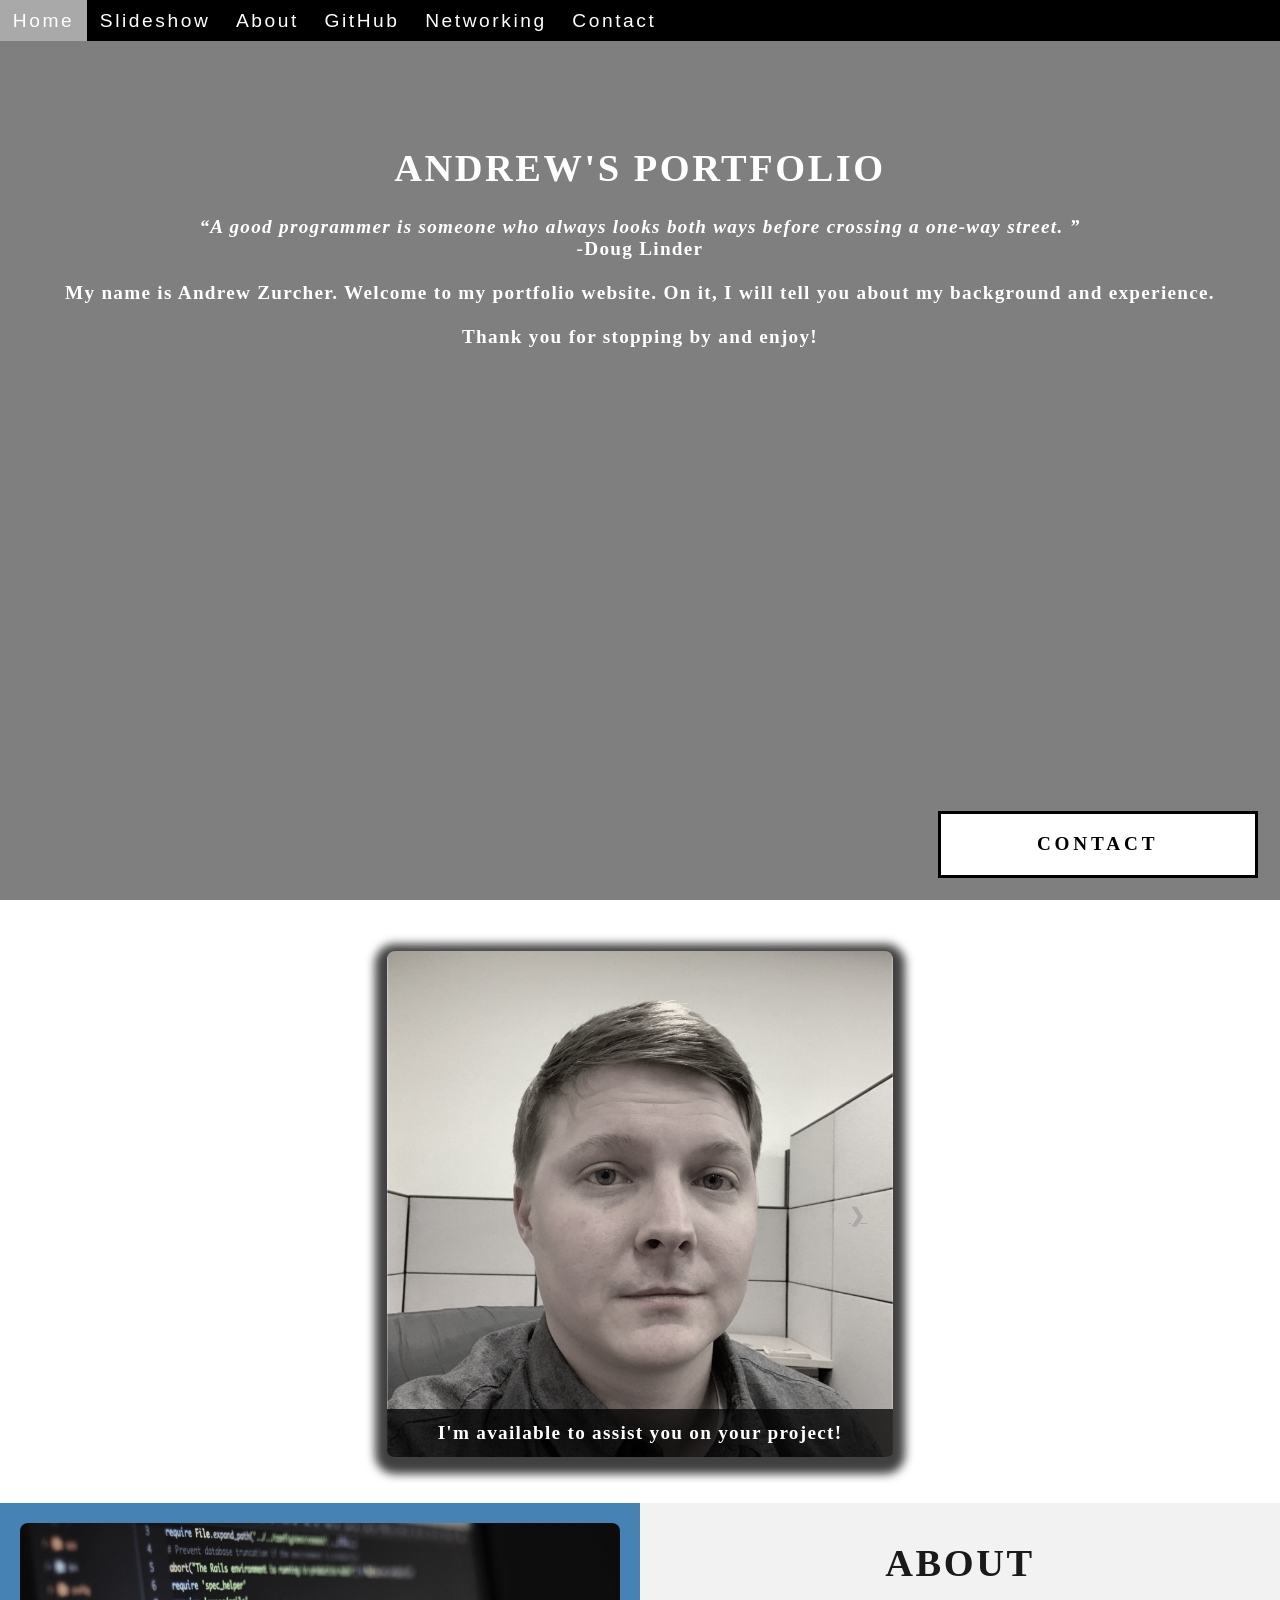
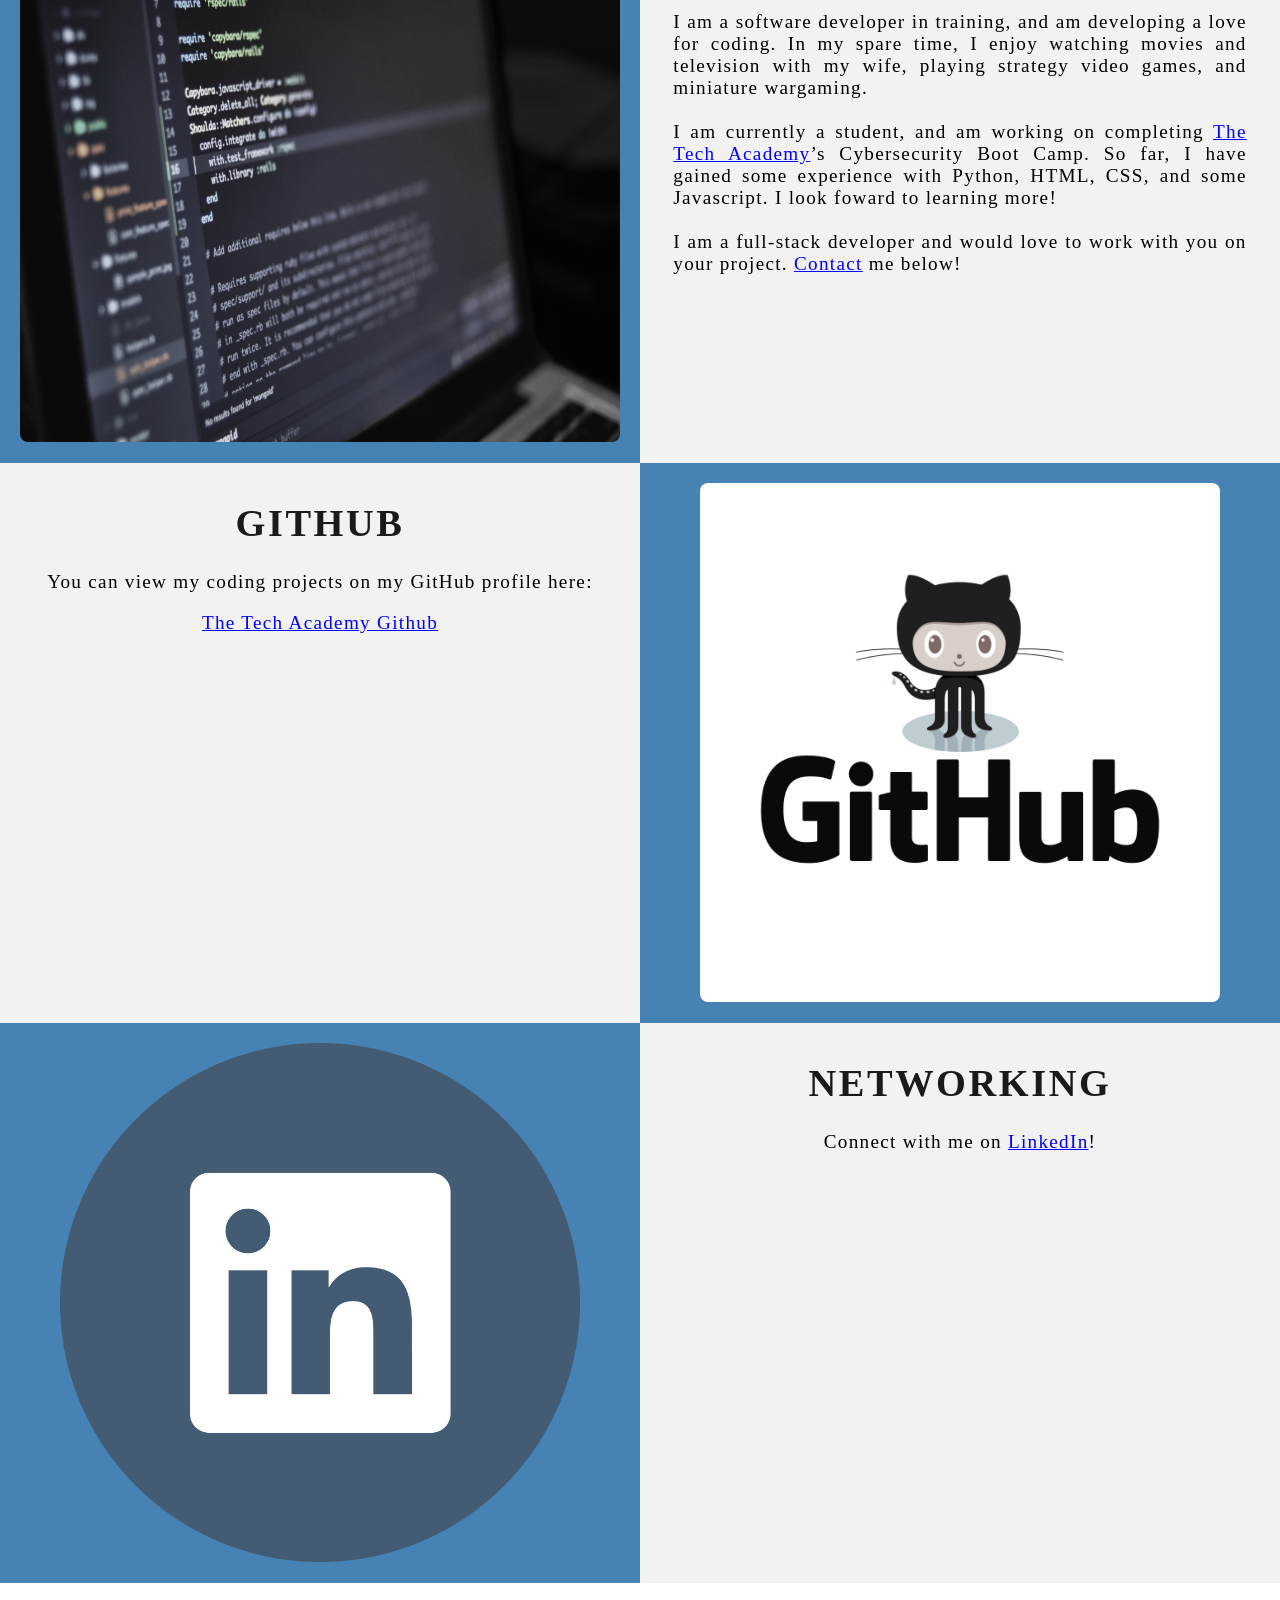
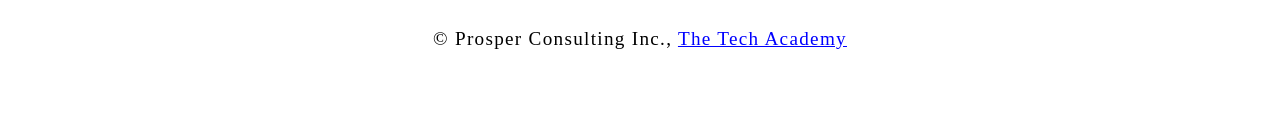
==== Portfolio_Website/index.html @ 339c85d9 "Added features to Portfolio website Added a slideshow and popup contact form to the portfolio websit" ====
<!DOCTYPE html>
<html>

    <!--Head-->
    <head>
        <meta charset="UTF-8">
        <meta name="viewport" content="width=device-width" />
        <title>Andrew Zurcher's Portfolio</title>
        <link rel="stylesheet" type="text/css" href="./stylesheet/portfolio.css">
    </head>

    <!--Body-->
    <body class="Background">
        
        <!--Navbar-->
        <div class="Navbar">
            <a class="active" href="#Home">Home</a>
            <!-- New Section Added -->
            <a href="#Slideshow">Slideshow</a>
            <a href="#About">About</a>
            <a href="#GitHub">GitHub</a>
            <!-- New Section Added -->
            <a href="#Networking">Networking</a>
            <!-- Onclick and ondblclick functions added to open and close the contact form -->
            <a onclick="openForm()" ondblclick="closeForm()">Contact</a>
        </div>

        <!--Background video-->
        <div id="Home">
            <video autoplay muted loop id="Coding_Video">
                <source src="images/video/bluecoding.mp4" type="video/mp4">
                <!--Display message if video fails to run-->
                Your browser does not support HTML5 video.
            </video>
        </div>

        <!--Video text-->
        <div class="Video_Text">
            <h1 class="white-text">Andrew's Portfolio</h1>
            <strong>
                <p class="center">
                    <q>A good programmer is someone who always looks both ways before crossing a one-way street. 
                    </q>
                    <br> -Doug Linder
                    <br>
                    <br> My name is Andrew Zurcher. Welcome to my portfolio website. On it, I will tell you about my background and experience.
                    <br>
                    <br> Thank you for stopping by and enjoy! 
                </p>
            </strong>
        </div>

        <!-- Slideshow section added -->
        <div id="Slideshow">
            <div id="Slideshow_Background">
                <div id="Slideshow_Container">
                    <!-- Slide 1 of 6 -->
                    <div class="mySlides fade">
                        <img class="Slideshow_Images" src="./images/personalphoto.jpg" alt="Picture of Andrew">
                        <div class="text">I'm available to assist you on your project!</div>
                    </div>
                    <!-- Slide 2 of 6 -->
                    <div class="mySlides fade">
                        <img class="Slideshow_Images" src="./images/HTML_CSS_and_JavaScript.jpeg" alt="HTML, CSS, and JS logos">
                        <div class="text">I am a full-stack software developer,<br> trained in:<br>HTML, CSS, and Javascript,</div>
                    </div>
                    <!-- Slide 3 of 6 -->
                    <div class="mySlides fade">
                        <img class="Slideshow_Images" src="./images/Python.png" alt="Python logo">
                        <div class="text">the popular programming language Python,</div>
                    </div>
                    <!-- Slide 4 of 6 -->
                    <div class="mySlides fade">
                        <img class="Slideshow_Images" src="./images/nodejslogo.png" alt="Node.js logo">
                        <div class="text">the Node.js runtime,</div>
                    </div>
                    <!-- Slide 5 of 6 -->
                    <div class="mySlides fade">
                        <img class="Slideshow_Images" src="./images/angular.png" alt="Angular logo">
                        <div class="text">and the Angular framework.</div>
                    </div>
                    <!-- Slide 6 of 6 -->
                    <div class="mySlides fade">
                        <img class="Slideshow_Images" src="./images/cybersecurity.png" alt="Custom Photo">
                        <div class="text"><a class="white-text" onclick="openForm()" href="#Contact">Contact me!</a></div>
                    </div>
                    <!-- Previous and next buttons -->
                    <a class="Previous" onclick="plusSlides(-1)">&#10094;</a>
                    <a class="Next" onclick="plusSlides(1)">&#10095;</a>
                </div>    
                    <br> <!-- A space between the slideshow and the dots -->

                <!-- Slideshow dots -->
                <div style="text-align: center">
                    <span class="dot" onclick="currentSlide(1)"></span>
                    <span class="dot" onclick="currentSlide(2)"></span>
                    <span class="dot" onclick="currentSlide(3)"></span>
                    <span class="dot" onclick="currentSlide(4)"></span>
                    <span class="dot" onclick="currentSlide(5)"></span>
                    <span class="dot" onclick="currentSlide(6)"></span>
                </div>                   
            </div>
        </div>

        <!--About section-->
        <div class="Row" id="About">
            <!--Left column-->
            <div class="Column_2">
                <img src="./images/coding.jpg" alt="Laptop Coding">
            </div>
            <!--Right column-->
            <div class="Column_1">
                <h1>About</h1>
                <p>
                    I am a software developer in training, and am developing a love for coding.  In my spare time, I enjoy watching movies and television with my wife, playing strategy video games, and miniature wargaming.
                    <br>
                    <br>I am currently a student, and am working on completing <a href="https://www.learncodinganywhere.com" target="_blank">The Tech Academy</a>’s Cybersecurity Boot Camp. So far, I have gained some experience with Python, HTML, CSS, and some Javascript.  I look foward to learning more! 
                    <br>
                    <br>I am a full-stack developer and would love to work with you on your project. <a onclick="openForm()">Contact</a> me below!
                </p>
            </div>
        </div>

        <!--GitHub section-->
        <div class="Row" id="GitHub">
            <!--Left column-->
            <div class="Column_1">
                <h1>GitHub</h1>
                <p class="center">
                    You can view my coding projects on my GitHub profile here:
                    <br>
                    <p class="center"><a href="https://github.com/azurcher09?tab=repositories" target="_blank">The Tech Academy Github</a></p>
                </p>
            </div>
            <!--Right column-->
            <div class="Column_2">
                <a href="https://github.com/azurcher09?tab=repositories" target="_blank"><img src="./images/GitHub.png" alt="GitHub Logo"></a>
            </div>
        </div>

        <!-- LinkedIn Section-->
        <div class="Row" id="Networking">
            <!--LinkedIn Image, left column -->
            <div class="Column_2">
                <a href="https://www.linkedin.com/in/andrew-zurcher-66538125b/" target="_blank"><img src="./images/linkedin.png" alt="LinkedIn Logo"></a>
            </div>
            <div class="Column_1">
                <h1>Networking</h1>
                <p>
                    <p class="center">Connect with me on <a href="https://www.linkedin.com/in/andrew-zurcher-66538125b/" target="_blank">LinkedIn</a>!</p>
                </p>
            </div>    
        </div>

        <!--Contact form -->
        <div id="Contact">
            <button onclick="openForm()" class="Pop_Up_Button">CONTACT</button>
            <div class="form-popup" id="myForm">
                <form action="https://formspree.io/f/xgebyped" method="POST" class="form-container">
                    <h1>Contact</h1>
                    <label for="name"><b>Name</b></label>
                        <input type="text" placeholder="Type your name here" name="name" required>
                    <label for="phone"><b>Phone</b></label>
                        <input type="text" placeholder="Type your phone number here" name="phone">
                    <label for="email"><b>Email</b></label>
                        <input type="text" placeholder="Type your email address here" name="email" required>
                    <label for="message"><b>Message</b></label>
                        <input type="text" placeholder="Type your message here" name="message">

                    <button type="submit" class="btn">SUBMIT</button>
                    <button type="button" class="btn cancel" onclick="closeForm()">CLOSE</button>
                </form>
            </div>
        </div>

        <!--Footer section-->
        <footer>
            <p>
                <p class="center">&copy Prosper Consulting Inc., <a href="https://www.learncodinganywhere.com/" target="_blank">The Tech Academy</a></p>
                <br>
            </p>
        </footer>
        <script src="./js/portfolio.js"></script>
    </body>
</html>
---- Portfolio_Website/stylesheet/portfolio.css ----
/***** GENERAL STYLING *****/

/*Affects entire document */
html {
    scroll-behavior: smooth; /*This ensures that the page scrooling is smooth when the nav bar buttons are clicked*/
}

/* Body */
body {
    margin: 0%;  /* This ensures our site displays all the way to the edge of the browser screen */
    opacity: 1; /*This and transition affect the page loading fade in effect */
    transition: 3s opacity; /*This causes a 3 second fade in */
    letter-spacing: .2vw;
    font-family: Avant Garde, Helvetica;
    font-size: 1.5vw;
    overflow-x: hidden; /*Prevents the horizontal scroll bar from appearing when the quote is hovered over */
    user-select: none; /*Prevents the text on the webpage from being highlighted by the user */
}

/*This section contributed to the fade effect for the page that occurs when the page is loaded */
body.fade-out {
    opacity: .1; /* This sets the level of opacity at the start of page load */
}

/* Heading 1 elements */
h1 {
    text-transform: uppercase; /* Capitalizing all h1 headings */
    font-family: "Trebuchet MS", Optima; /* Sets the font family of all h1 headings */
    text-align: center; /* Centering all h1 elements */
    margin-top: 3%; /* Adds a small margin above h1 elements */
    color: #1a1a1a; 
}

/* Heading 1 element hover effect */
h1:hover {
    filter: grayscale(5%); /* Adds a slightly gray filter to the h1 headings when hovered over */
    transform: scale(1.1); /* When the h1 elements are hovered over they increase in size by 1.1 */
    transition: transform 1s; /* This causes the transformation to last 1 second */
}

/* Styling for portfolio title text */
.white-text {
    color: #fff; /* This is used to change the color of the portfolio title text */
    padding-top: 10vh; /* Adds padding (equal to 10% of the viewport height) to the top of the Portfolio Title text */
}

/* Paragraph elements */
p {
    font-family: Perpetua, Rockwell Extra Bold;
    text-align: justify; /* Justify text within paragraph elements */
    letter-spacing: .1vw; /* this expands the text slightly */
    font-size: 1.5vw; /* Relative font sizing equal to 1.5% of the viewport width */
    padding-left: 1vw; /* Relative padding equal to 1% of the viewport width */
    padding-right: 1vw; /* Relative padding equal to 1% of the viewport width */
}

/* Paragraph element hover effect */
p:hover {
    transition: transform 1s; /* This makes the transform effect last 1 second */
	transform: scale(1.01); /* This makes the paragraphs increase slightly in size when hovered over */
}

/* Center class - this applies to all elements with the class "center" */
.center {
    text-align: center; /* This center aligns the text */
}

/* Center class hover effect - This only affects the quote, github link, and footer */
.center:hover {
    transition: transform 2s; /* This makes the transform effect last 2 seconds */
    transform: scale(1.1); /* This makes the elements with class "center" increase in size by 1.1 when hovered over */
}

/* Anchor elements */
a {
    color: blue; /* This ensures all links are blue */
    cursor: pointer; /* This ensures all links change the mouse to a pointer when hovered over or clicked */
    text-decoration: underline; /* Ensures all links are underlined */
}

/* Quotation elements */
q {
    font-style: italic; /* This makes the quote italicized */
}

/* Image elements */
img {
    filter: grayscale(75%); /* This rids our pictures of 75% of their color */
    border-radius: 8px; /* Gives all images slightly rounded corners */
    max-width: 100%; /* Ensures all images stay within the width of their container */
    height: 100%; /* Sets the height of all images */
    display: block; /* By specifying block display we can ensure our images are able to be centered */
    margin: auto auto auto auto; /* This centers all images */
}

/* Image element hover effects */
img:hover {
	filter: grayscale(5%);  /* Brings back most of the image's color when hovered over */
}

/* The @media rule is used in media queries to apply different styles for different media/types of devices */
/* On screens 576px and smaller the images will be 100px tall and centered vertically in the column */
@media screen and (max-width: 576px) {
    img {
        height: 100px;
        margin-top: 150px;
    }
}

/* Styling for footer element */
footer {
    padding: 2%; /* This gives the footer padding that is equal to 2% of the width of the element's area */
    background-color: white;
}
/***** END OF GENERAL STYLING *****/

/***** NAVBAR STYLING *****/
.Navbar {
    overflow: hidden; /* This ensures that any content that overflows beyond the boundary of our nav bar is not displayed */
    background-color: black; /* This colors the navbar black */
    position: fixed; /* This keeps the navbar at the top of the screen as we scroll */
    top: 0; /* This ensures no space is displayed above the navbar */
    width: 100%; /* This makes the navbar span the entire width of the page */
    z-index: 1; /* This ensures other elements don't display over the navbar */
    -webkit-animation: moveNav 5s; /* This applies the moveNav animation below for Safari 4.0 - 8.0 */
    animation: moveNav 5s; /* This applies the moveNav animation for all other browsers */
}

/* moveNav animation effect for moving the nav bar in from the left of the screen */
@keyframes moveNav {
    from {left: -100vw;} /* The navbar is starting off screen to the left */
    to {left: 0vw;} /* This moves the navbar into place on the screen */
}

/* Navbar links */
.Navbar a {
    float: left; /* This specifies that the text floats on the left on the navbar */
    display: block; /* This ensures that other text will be displayed on the same line or row, instead of a new line */
    color: white; /* This is the font color for text on our navbar */
    padding: .75vw 1vw; /* This adds padding around our text */
    text-decoration: none; /* This gets rid of the underlines under the text on our navbar */
    font-family: Avant Garde, Helvetica; /* This specifies the font family for text on our navbar */
    font-size: 1.5vw; /* This specifies the font size for text on our navbar */
    text-align: center; /* This centers the text within its container */
    position: relative; /* This sets the text relative to its normal positioning, allowing us to use the animation below */
    -webkit-animation: moveNavText 5.75s; /* Animation for Safari 4.0 - 8.0 */
    animation: moveNavText 5.75s; /* Applies the moveNavText animation for 5.75s */ 
}

/* moveNavText animation effect for moving the navbar text from above the view to the navbar */
@keyframes moveNavText {
    from {top: -100vw;} /* This sets the navbar text 100% above the viewport */
    to {top: 0vw;} /* This lowers the navbar text onto the navbar */
}

/* Screens 576px and smaller will display navbar links equally distributed */
@media screen and (max-width: 576px) {
    .Navbar a{
        width: 20%; /* This makes each link take up 1/4 of the navbar */
        font-size: 12px;
    }
}

/* Navbar hover effects */
.Navbar a:hover {
    background-color: #f4f4f4; /* Defines the background color that will display when you hover over the link */
    color: black; /* This defines the font color that will display when navbar a elements are hovered over */
    font-weight: bold; /* This makes the text on the navbar bold when hovered over */
    cursor: pointer;
}

/* Navbar home button */
.Navbar a.active { /* This targets the a element on the navbar with the "active" class */
    background-color: darkgray;
}
/***** END OF NAVBAR STYLING *****/

/***** VIDEO STYLING *****/
/* Formatting for background video */
#Coding_Video {
    position: fixed; /* This fixes the video to the page */
    right: 0; /* This ensures there is no space between the edge of the video and the edge of the page */
    bottom: 0; /* This ensures no space between the bottom of the video and the bottom of the page */
    min-width: 100%; /* This ensures the video is displayed across the full width of the page */
    z-index: -1; /* This places the video behind the other elements on the page */
}

/* Screens that are 576px and smaller will not display the background video */
@media screen and (max-width: 576px) {
    #Coding_Video {
        display: none;
    }
}       

/* Texts over the video */
.Video_Text {
    background: rgba(0, 0, 0, 0.5); /* This provides a semi-transparent background for the text to sit over */
    color: white; /* Makes the font color white */
    width: 100%; /* Ensures the video-text container fills the width of the video */
    height: 100vh; /* This ensures the video=text container fills the height of the viewport so that the slideshow is not partially displayed */
    padding-top: 2vh; /* This adds padding around the video-text container so that the background goes slightly beyond the text */
    position: relative; /* This sets the text relative to its normal positioning, allowing us to use the animation below */
    -webkit-animation: moveVideoText 5.75s; /* Animation for Safari 4.0-8.0 */
    animation: moveVideoText 5.75s; /* moveVideoText animation set to 5.75s to match the movenavText animation */
}

/* This animation effect causes the overlay video text to move up from the bottom of the page upon page load */
@keyframes moveVideoText {
    from {top: -100vw;} /* This sets the position of the video text to above the viewport */
    to {top: 0vw;} /* This moves the video text to the normal positioning on the viewport */
}
/***** END OF VIDEO STYLING *****/

/***** Slideshow Styling *****/
#Slideshow_Background {
    background: rgba(255, 255, 255, 0.35); /* This creates a slightly transparent white background that's placed over the video in the background */
}

.mySlides {
    display: none; /* This prevents the images from being displayed, JS will be used to display them */
}

/* Slideshow section / container */
#Slideshow_Container {
    width: 39.5vw; /* Relative sizing of the container for the slideshow set to 39.5% of the viewport width */
    height: auto; /* The height of the container is automatically adjusted based on the content it is displaying */
    padding-top: 4%; /* Adds a small padding to the top of the slideshow conatiner */
    position: relative; /* This sets the container relative to it's normal positioning */
    margin: auto; /*Horizontally centers the container on the page */
}

/* Images contained within the slideshow */
.Slideshow_Images {
    vertical-align: middle; /* This centers the images vertically within the slideshow container */
    height: auto; /* The height of the images is automatically adjusted based on the contect, ie if your images are different sizes, they will display as different sizes */
    box-shadow: 0px 5px 10px 12px rgba(0,0,0,.75); /* Adds a shadow around the slideshow images */ 
    width: 100%; /* The width of the images is automatically adjusted based on the content */
    background-color: white;
}

/* Next and previous buttons */
.Previous, .Next {
    cursor: pointer; /* Changes the mouse to a pointer when the buttons are selected */
    position: absolute; /* Makes the next and previous buttons positioned relative to the slideshow container */
    top: 50%; /* Moves the buttons up in the slideshow container */
    width: auto; /* Width of the buttons is automatically adjusted based on the content */
    padding: 2vw; /* Adds padding equal to 2% of the viewport wisth */
    color: darkgray;
    font-weight: bold;
    font-size: 1.5vw;
    border-radius: 0 3px 3px 0; /* Adds slightly rounded border to the top and bottom right corners */
    user-select: none; /* Makes it so that the user cannot hightlight the text */
    transition: 0.6s ease; /* This specifies the details of  the hover transition for these elements */
}

/* Positioning the next button on the right hand side */
.Next {
    right: 0; /* This moves the next button to the right side of the slideshow container */
    border-radius: 3px 0 0 3px; /* This changes the border radius on the next button to the top and bottom left of the button */
}

/* Hover effect on the slide show buttons */
.Previous:hover, .Next:hover {
    background-color: rgba(0,0,0,0.8); /* Makes the background of the arrows a transparent gray color */
    color: white; /* Makes the arrows white when hovered over */
}

/* Slideshows text */
.text {
    color: white;
    padding: 1vw;
    position: absolute; /* This ensures the text is positioned within the image */
    bottom: 0; /* Sets the text at the bottom of the image */
    width: 100%; /* Covers the full width of the image */
    text-align: center; /* The text is center aligned within the image */
    font-family: Perpetua, Rockwell Extra Bold;
    letter-spacing: .1vw; /* Gives slight spacing between the letters */
    font-size: 1.5vw; /* Font size is relative to the size of the viewport width */
    background-color: rgba(0,0,0,0.75); /* Gives a slightly transparent black background */
    font-weight: bold;
    border-radius: 0px 0px 7px 7px;  /*Gives the text background rounded corners on the bottom left and right corners */
}

/* Styling of the dots under the slideshow */
.dot {
    cursor: pointer; /* The cursor changes to a pointer when hovered over the dots */
    height: 1vw; /* The dots are sized relative to the viewport width */
    width: 1vw;
    margin: .25vw; /* Adds additional spacing between the dots */
    background-color: white; /* Makes the dots white */
    border-radius: 50%; /* Makes the dots circles by rounding each corner */
    display: inline-block; /* Allows the dots to sit next to eachother rather than on a new line */
    transition: background-color 0.6s ease; /* When clicked on, the dots transition to a different color when clicked or hovered over */
    z-index: 1; /* Ensures the dots will be displayed above any other elements */
}

/* Hover effect for the slideshow dots */
.active, .dot:hover {
    background-color: black; /* Sets the color of the dots when active or hovered over */
}

/* Fading animation for slideshow */
.fade {
    animation-name: fade; /* Fade animation is defined below */
    animation-duration: 1.5s; /* Animation lasts 5 seconds */
    -webkit-animation-name: fade; /* For Safari 4.0-8.0 */
    -webkit-animation-duration: 1.55s; 
}

@-webkit-keyframes fade {
    from {opacity: .4;} /* Image starts transparent */
    to {opacity: 1;} /* Image end opaque */
}

@keyframes fade {
    from {opacity: .4;} /* Image starts transparent */
    to {opacity: 1;} /* Image ends opaque */
}

/***** End Slideshow Styling *****/

/***** TABLE STYLING -  this section covers the styling of the columns and rows within the table *****/
* { /* The asterisk is a universal selector that applies this effect to all elements on the page */
    box-sizing: border-box; /* This creates a box with a border within which we will place most of our text */
} 

.Column_1 {
    float: left;
    width: 50%; /* This ensures the column takes up half of the page width */
    padding: 1.6%;
    height: 560px;
    background-color: #f2f2f2; /* Sets the background color of the columns with class Column_1 */
}

/* Screens 576px and smaller will display a scroll bar if the text overflows the column height */
@media screen and (max-width: 576px) {
    .Column_1 {
        overflow: auto;
    }
}

.Column_2 {
    float: left;
    width: 50%;
    padding: 1.6%;
    height: 560px;
    background-color: #4682B4;
}

/* This inserts something after the content of selected elements (in this case the elements with class "Row") */
.Row:after {
	content: ""; /* By leaving this blank, we are allowing the footer (covered lower down) to be displayed - removing it makes the footer overwrite a column */
	display: table; /* The display property specifies the type of display behavior; the table value tells the browser to treat the element as a table */
	clear: both; /* This clears any other elements from floating on the left or the right of an element */
}
/***** END OF TABLE STYLING *****/

/***** CONTACT FORM STYLING *****/

/* Button used to open the contact form - fixed at the bottom of the page */
.Pop_Up_Button {
    position: fixed; /* The element is positioned relative to the viewport and stays in the same location no matter what */
    bottom: 1.75vw; /* Positions the button slightly up from the bottom of the viewport */
    right: 1.75vw; /* Positions the viewport slightly right from the side of the viewport */
    width: 25vw; /* Sets the width relative to the viewport width */
    background-color: white; /*Sets the background color of the button to white */
    color: black; /* Sets the color of the button text to black */
    border: solid black; /* This makes a solid black border around the button */
    cursor: pointer; /* This changes the cursor when hovered over the button to a pointer */
    -webkit-animation: movePopup 5s; /* Animation for 5 seconds for Safari 4.0-8.0 */
    animation: movePopup 5s; /* Animation set for 5 seconds */ 
}

/* movePopup animation moves the button from off the right side of the screen to its fixed location on the viewport */
@keyframes movePopup {
    from {right: -40vw;}
    to {right: 1.75vw;}
}

@-webkit-keyframes movePopup {
    from {right: -40vw;}
    to {right: 1.75vw;}
}

/* Styling for the contact form */
.form-popup {
    border: 3px solid #f0f1f0; /* Creates a solid light gray border around the contact form */
    z-index: 8; /* Ensures the contact form shows above all other elements on the page */
    display: none; /* Set the display to none, Javascript will show the contact form */
    position: fixed; /* The form stays in the same location no matter what */
    bottom: .5vw; /* Slightly up from the bottom of the viewport */
    right: .5vw; /* Slightly in from the right side of the viewport */
}

/* Form styling */
.form-container {
    max-width: 49vw; /* Relative sizing of the form container - 49% of the viewport width */
    padding: 1vw; /* Adds padding between the form-popup and the form-container */
    background-color: white;
}

/* Input fields */

.form-container input[type=text] {
    width: 100%; /* The input boxes completely fill the width of the form-container */
    padding: .93vw; /* Adds padding to the input boxes */
    margin: .6vw 0 .6vw 0; /* Adds space between the input boxes and the labels */
    border: none; /* Removes the border from the input boxes */
    background: Gainsboro; /* Sets the background color of the input boxes */
    font-size: 1vw; /* Relative font sizing based on the width of the viewport */
}

/* General styling for all buttons */
button {
    font-family: "Trebuchet MS", Optima;
    letter-spacing: .3vw; /* Adds slight spacing between the letters */
    font-size: 1.5vw; /* Relative sizing of text */
    font-weight: bold;
    padding: 1.5vw; /* Adds padding to the text in the button */
    cursor: pointer;
    width: 100%; /* Sets width of the buttons to 100% of their containers */
    height: auto; /* Allows the height to be resized depending on the content showing */
}

/* Hover effect for contact and submit buttons */
button:hover, .form-container .btn:hover {
    color: white; /* Makes button text white when hovered over */
    background-color: black; /* Background of button changes to black when hovered over */
    transition-duration: 1s;
    -webkit-transition-duration: 1s; /* For Safari 4.0-8.0 */
    border-color: silver; /* Border turns silver when the button is hovered over */ 
}

/* Submit Button */
.form-container .btn {
    background-color: white;
    color: black;
    border-color: black; 
    margin-bottom: 1vh; /* Adds spaces between the submit button and the close button */
}

/* Close Button */
.form-container .cancel {
    background-color: black; 
    color: white;
    border-color: gray;
}

/* Styling for close button hover */
.form-container .cancel:hover {
    color: white;
    background-color: darkred;
    transition-duration: 1s;
    -webkit-transition-duration: 1s; /* For Safari 4.0-8.0 */
    border-color: black;
}

/***** END OF CONTACT FORM STYLING *****/
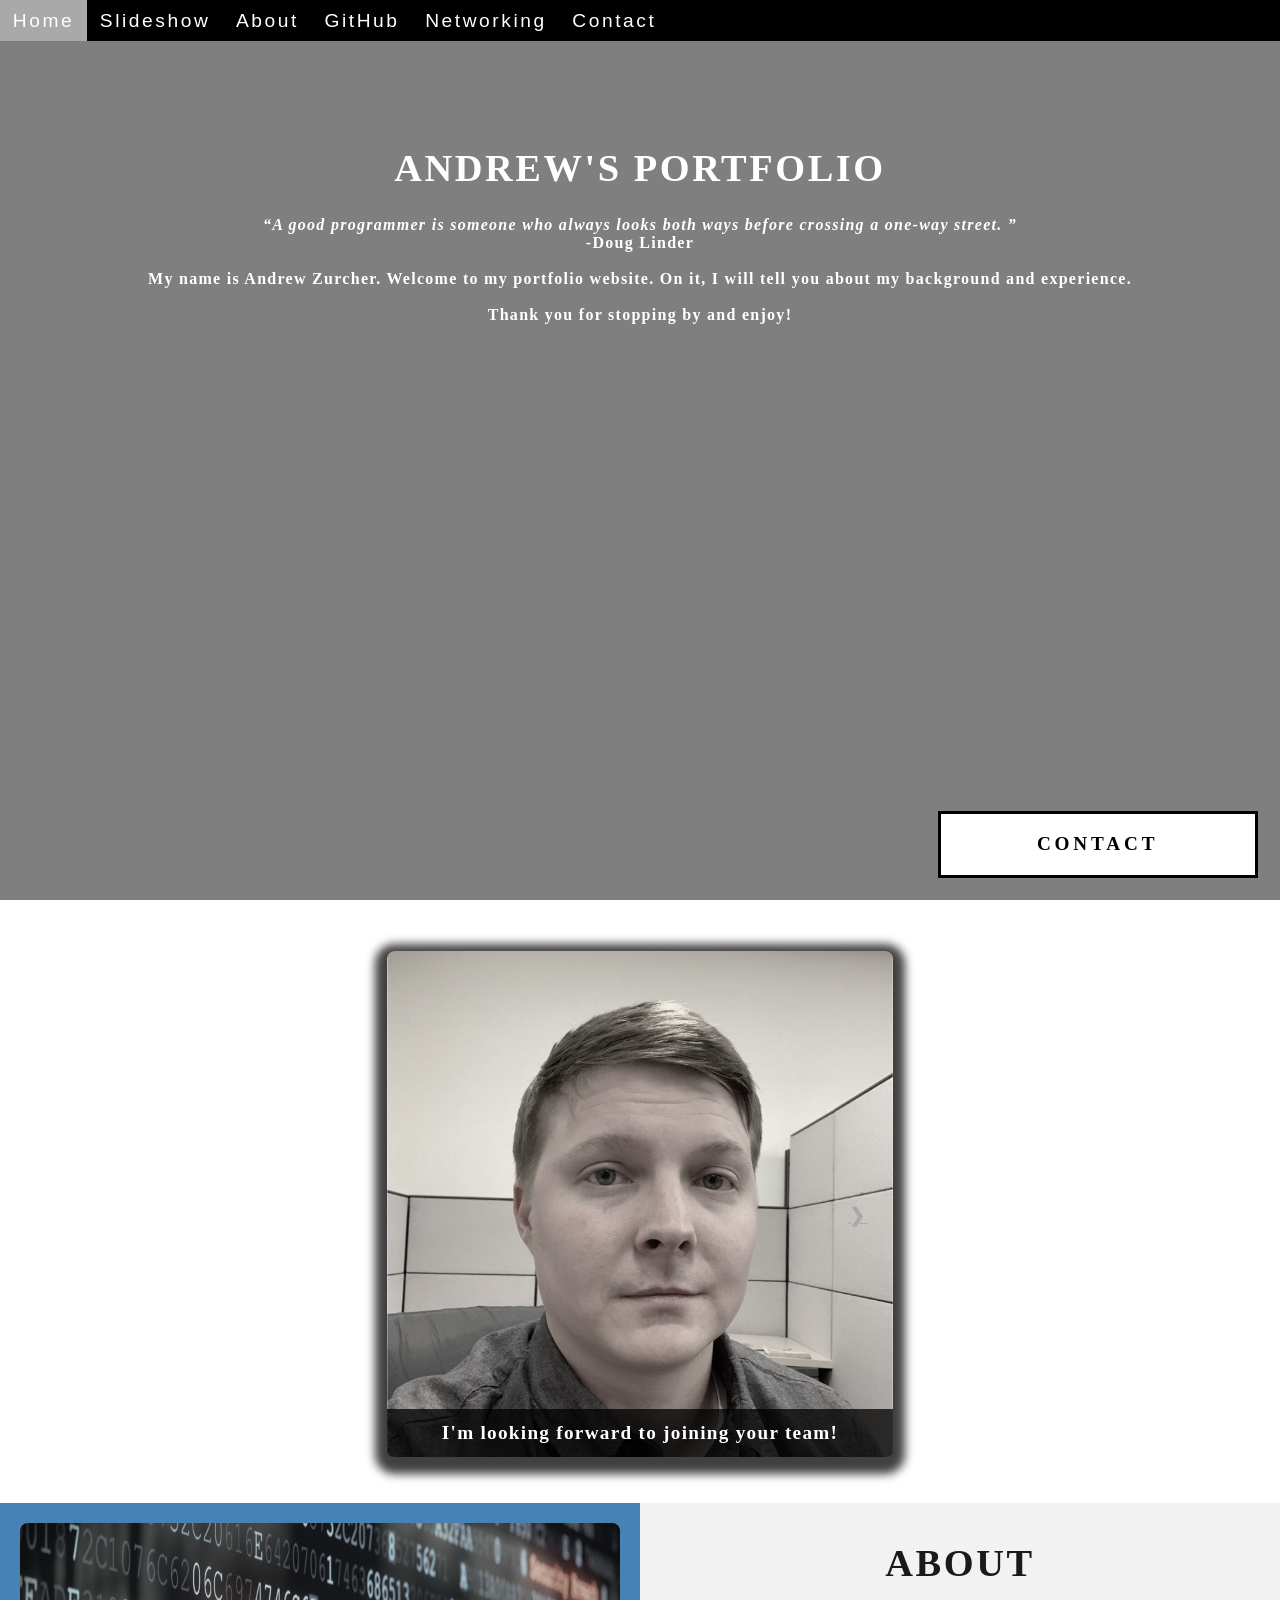
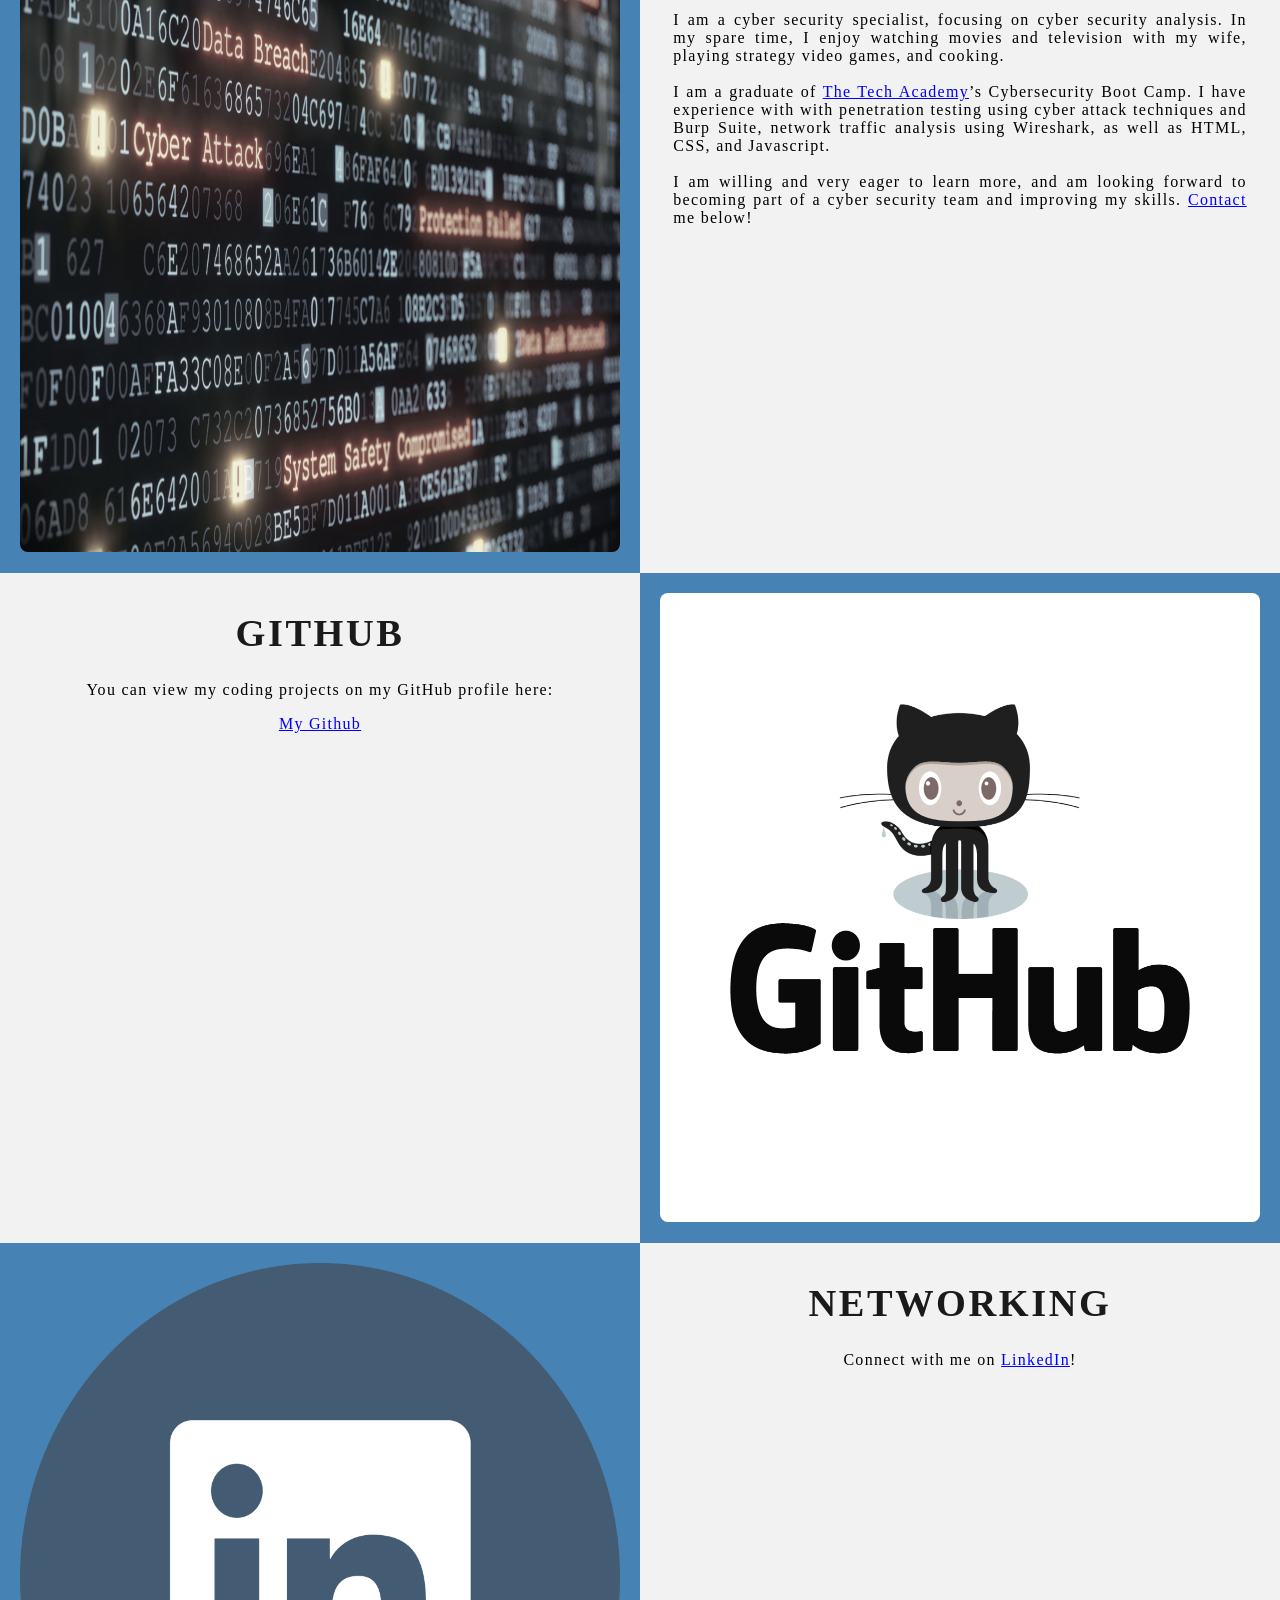
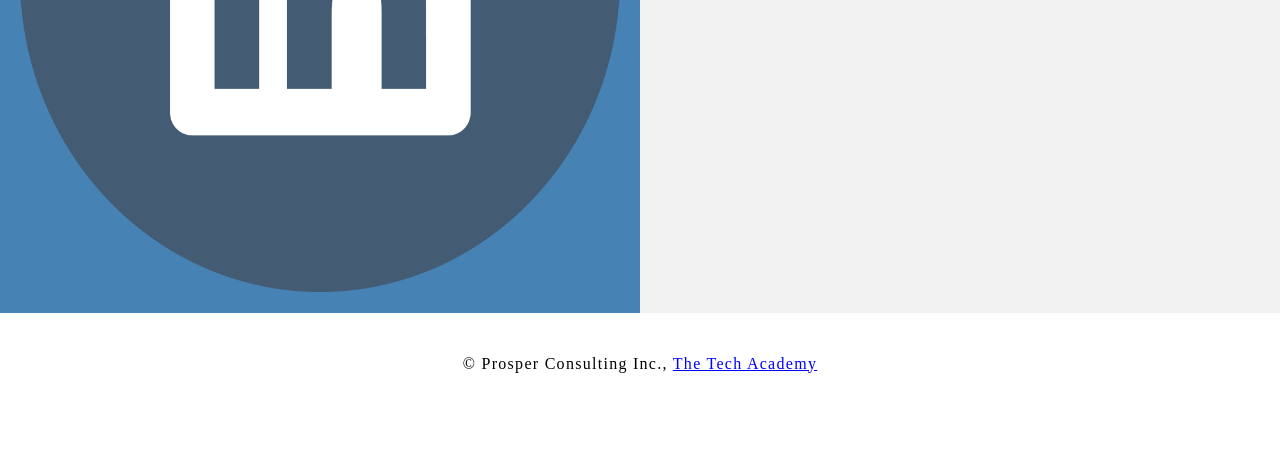
==== commit 496d29dd: "Changed website features Changed some of the pictures in the slideshow and changed some styling in t" ====
--- a/Portfolio_Website/index.html
+++ b/Portfolio_Website/index.html
@@ -6,7 +6,7 @@
         <meta charset="UTF-8">
         <meta name="viewport" content="width=device-width" />
         <title>Andrew Zurcher's Portfolio</title>
-        <link rel="stylesheet" type="text/css" href="./stylesheet/portfolio.css">
+                <link rel="stylesheet" type="text/css" href="./stylesheet/portfolio.css">
     </head>
 
     <!--Body-->
@@ -54,32 +54,27 @@
         <div id="Slideshow">
             <div id="Slideshow_Background">
                 <div id="Slideshow_Container">
-                    <!-- Slide 1 of 6 -->
+                    <!-- Slide 1 of 5 -->
                     <div class="mySlides fade">
                         <img class="Slideshow_Images" src="./images/personalphoto.jpg" alt="Picture of Andrew">
-                        <div class="text">I'm available to assist you on your project!</div>
+                        <div class="text">I'm looking forward to joining your team!</div>
                     </div>
-                    <!-- Slide 2 of 6 -->
+                    <!-- Slide 2 of 5 -->
                     <div class="mySlides fade">
-                        <img class="Slideshow_Images" src="./images/HTML_CSS_and_JavaScript.jpeg" alt="HTML, CSS, and JS logos">
-                        <div class="text">I am a full-stack software developer,<br> trained in:<br>HTML, CSS, and Javascript,</div>
+                        <img class="Slideshow_Images" src="./images/burpsuite.jpg" alt="BurpSuite Logo">
+                        <div class="text">I am a cyber security specialist,<br> trained in:<br>penetration testing,</div>
                     </div>
-                    <!-- Slide 3 of 6 -->
+                    <!-- Slide 3 of 5 -->
                     <div class="mySlides fade">
-                        <img class="Slideshow_Images" src="./images/Python.png" alt="Python logo">
-                        <div class="text">the popular programming language Python,</div>
+                        <img class="Slideshow_Images" src="./images/wireshark.jpg" alt="Wireshark Logo">
+                        <div class="text">network traffic analysis,</div>
                     </div>
-                    <!-- Slide 4 of 6 -->
+                    <!-- Slide 4 of 5 -->
                     <div class="mySlides fade">
-                        <img class="Slideshow_Images" src="./images/nodejslogo.png" alt="Node.js logo">
-                        <div class="text">the Node.js runtime,</div>
+                        <img class="Slideshow_Images" src="./images/HTML_CSS_and_JavaScript.jpeg" alt="HTML, CSS Javascript Logos">
+                        <div class="text">as well as HTML, CSS, and Javascript.</div>
                     </div>
-                    <!-- Slide 5 of 6 -->
-                    <div class="mySlides fade">
-                        <img class="Slideshow_Images" src="./images/angular.png" alt="Angular logo">
-                        <div class="text">and the Angular framework.</div>
-                    </div>
-                    <!-- Slide 6 of 6 -->
+                    <!-- Slide 5 of 5 -->
                     <div class="mySlides fade">
                         <img class="Slideshow_Images" src="./images/cybersecurity.png" alt="Custom Photo">
                         <div class="text"><a class="white-text" onclick="openForm()" href="#Contact">Contact me!</a></div>
@@ -91,13 +86,12 @@
                     <br> <!-- A space between the slideshow and the dots -->
 
                 <!-- Slideshow dots -->
-                <div style="text-align: center">
+                <div class="dot-center">
                     <span class="dot" onclick="currentSlide(1)"></span>
                     <span class="dot" onclick="currentSlide(2)"></span>
                     <span class="dot" onclick="currentSlide(3)"></span>
                     <span class="dot" onclick="currentSlide(4)"></span>
                     <span class="dot" onclick="currentSlide(5)"></span>
-                    <span class="dot" onclick="currentSlide(6)"></span>
                 </div>                   
             </div>
         </div>
@@ -106,17 +100,17 @@
         <div class="Row" id="About">
             <!--Left column-->
             <div class="Column_2">
-                <img src="./images/coding.jpg" alt="Laptop Coding">
+                <img src="./images/security.jpg" alt="Security Analysis">
             </div>
             <!--Right column-->
             <div class="Column_1">
                 <h1>About</h1>
                 <p>
-                    I am a software developer in training, and am developing a love for coding.  In my spare time, I enjoy watching movies and television with my wife, playing strategy video games, and miniature wargaming.
+                    I am a cyber security specialist, focusing on cyber security analysis.  In my spare time, I enjoy watching movies and television with my wife, playing strategy video games, and cooking.
                     <br>
-                    <br>I am currently a student, and am working on completing <a href="https://www.learncodinganywhere.com" target="_blank">The Tech Academy</a>’s Cybersecurity Boot Camp. So far, I have gained some experience with Python, HTML, CSS, and some Javascript.  I look foward to learning more! 
+                    <br>I am a graduate of <a href="https://www.learncodinganywhere.com" target="_blank">The Tech Academy</a>’s Cybersecurity Boot Camp. I have experience with with penetration testing using cyber attack techniques and Burp Suite, network traffic analysis using Wireshark, as well as HTML, CSS, and Javascript. 
                     <br>
-                    <br>I am a full-stack developer and would love to work with you on your project. <a onclick="openForm()">Contact</a> me below!
+                    <br>I am willing and very eager to learn more, and am looking forward to becoming part of a cyber security team and improving my skills. <a onclick="openForm()">Contact</a> me below!
                 </p>
             </div>
         </div>
@@ -129,7 +123,7 @@
                 <p class="center">
                     You can view my coding projects on my GitHub profile here:
                     <br>
-                    <p class="center"><a href="https://github.com/azurcher09?tab=repositories" target="_blank">The Tech Academy Github</a></p>
+                    <p class="center"><a href="https://github.com/azurcher09?tab=repositories" target="_blank">My Github</a></p>
                 </p>
             </div>
             <!--Right column-->
--- a/Portfolio_Website/stylesheet/portfolio.css
+++ b/Portfolio_Website/stylesheet/portfolio.css
@@ -49,7 +49,7 @@
     font-family: Perpetua, Rockwell Extra Bold;
     text-align: justify; /* Justify text within paragraph elements */
     letter-spacing: .1vw; /* this expands the text slightly */
-    font-size: 1.5vw; /* Relative font sizing equal to 1.5% of the viewport width */
+    font-size: 1.25vw; /* Relative font sizing equal to 1.25% of the viewport width */
     padding-left: 1vw; /* Relative padding equal to 1% of the viewport width */
     padding-right: 1vw; /* Relative padding equal to 1% of the viewport width */
 }
@@ -294,6 +294,10 @@
     z-index: 1; /* Ensures the dots will be displayed above any other elements */
 }
 
+.dot-center {
+    text-align: center;
+}
+
 /* Hover effect for the slideshow dots */
 .active, .dot:hover {
     background-color: black; /* Sets the color of the dots when active or hovered over */
@@ -328,7 +332,7 @@
     float: left;
     width: 50%; /* This ensures the column takes up half of the page width */
     padding: 1.6%;
-    height: 560px;
+    height: 670px;
     background-color: #f2f2f2; /* Sets the background color of the columns with class Column_1 */
 }
 
@@ -343,7 +347,7 @@
     float: left;
     width: 50%;
     padding: 1.6%;
-    height: 560px;
+    height: 670px;
     background-color: #4682B4;
 }
 
